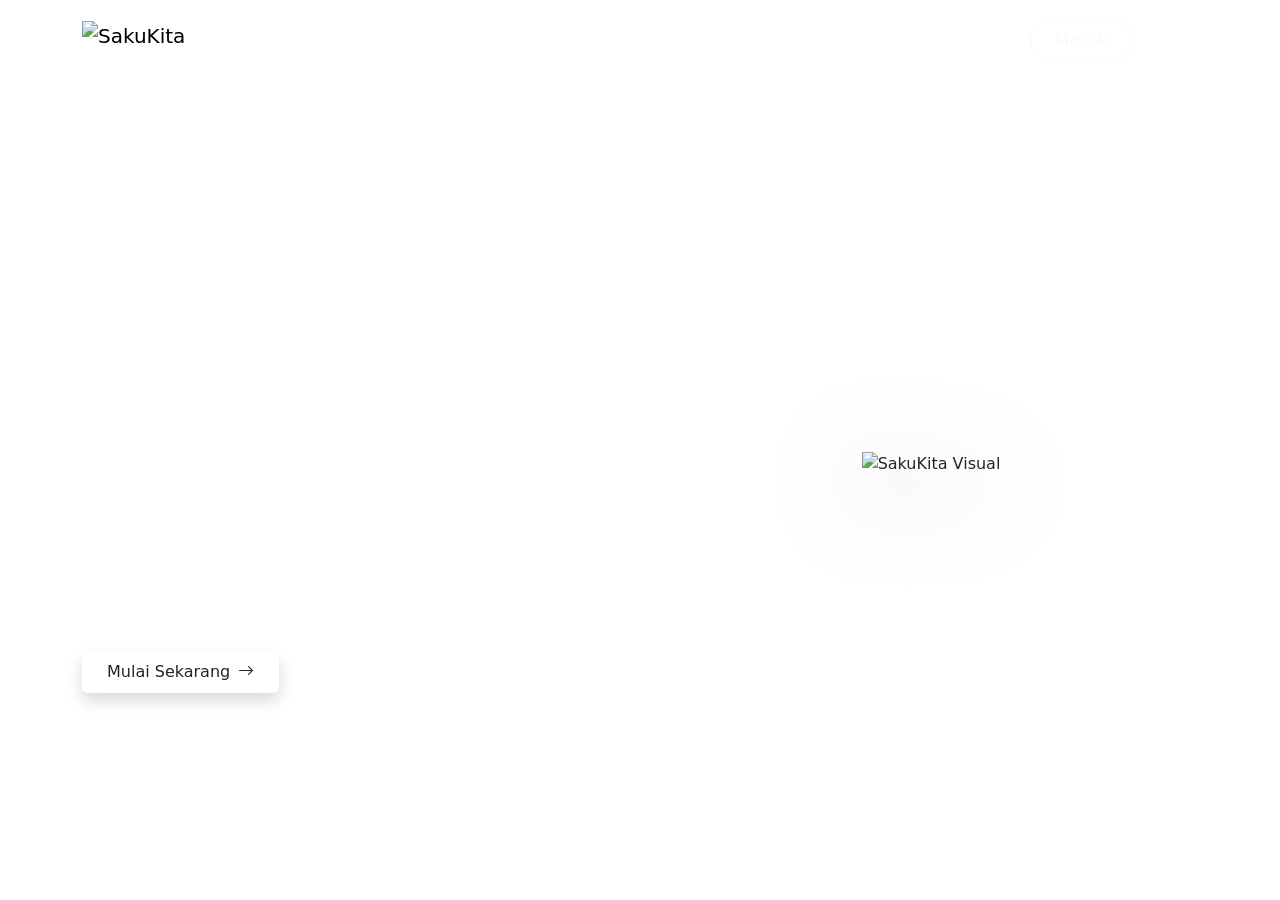
==== src/main/resources/templates/index.html @ 0dfc2b41 "menambahkan halaman index,login dan register" ====
<!DOCTYPE html>
<html lang="en" xmlns:th="http://www.thymeleaf.org">
<head>
    <meta charset="UTF-8">
    <meta name="viewport" content="width=device-width, initial-scale=1.0">
    <title>SakuKita - Informasi untuk Literasi Keuangan</title>
    <link href="https://cdn.jsdelivr.net/npm/bootstrap@5.3.3/dist/css/bootstrap.min.css" rel="stylesheet" integrity="sha384-QWTKZyjpPEjISv5WaRU9OFeRpok6YctnYmDr5pNlyT2bRjXh0JMhjY6hW+ALEwIH" crossorigin="anonymous">
    <link rel="stylesheet" href="https://cdn.jsdelivr.net/npm/bootstrap-icons@1.11.3/font/bootstrap-icons.min.css">
    <link rel="stylesheet" th:href="@{/css/sakukita.css}">
</head>
<body class="sisi-hijau min-vh-100 d-flex flex-column">

    <nav class="navbar navbar-expand-lg border-bottom border-white border-opacity-10 py-3">
        <div class="container">
            <a class="navbar-brand d-flex align-items-center" th:href="@{/}">
                <img th:src="@{/images/logo.png}" alt="SakuKita" style="height: 38px; width: auto;">
            </a>
            <div class="d-flex align-items-center gap-3">
                <a th:href="@{/login}" class="btn btn-outline-light rounded-pill py-2 px-4 small">Masuk</a>
                <a th:href="@{/register}" class="text-white-50 text-decoration-none small fw-semibold">Daftar</a>
            </div>
        </div>
    </nav>

    <main class="flex-grow-1 d-flex align-items-center py-5">
        <div class="container">
            <div class="row g-5 align-items-center">
                <div class="col-lg-6 pe-lg-4">
                    <h1 class="display-4 font-judul text-white fw-medium mb-3 lh-sm">"Uang lebih terarah, hidup jadi lebih tenang bersama <span class="fst-italic" style="color: var(--warna-mint);">SakuKita</span>"</h1>
                    <p class="text-white-50 fs-6 lh-lg mb-4" style="max-width: 500px;">
                        Biar ngatur duit nggak terasa ribet SakuKita bantu kamu pantau Pemasukan dan ngatur Pengeluaran Jadi, bisa tetap jajan tanpa takut boncos di akhir bulan.
                    </p>
                    <div class="d-flex align-items-center gap-3">
                        <a th:href="@{/register}" class="btn tombol-putih py-2 px-4 shadow d-inline-flex align-items-center gap-2">
                            <span>Mulai Sekarang</span>
                            <i class="bi bi-arrow-right"></i>
                        </a>
                    </div>
                </div>

                <div class="col-lg-6 ps-lg-4 d-flex justify-content-center align-items-center">
                    <img th:src="@{/images/utama.png}" alt="SakuKita Visual" class="img-fluid" style="max-height: 440px; width: auto; filter: drop-shadow(0 20px 45px rgba(0, 0, 0, 0.5));">
                </div>
            </div>
        </div>
    </main>

    <footer class="py-3 text-center text-white-50 small border-top border-white border-opacity-10">
        <div class="container">
            <p class="mb-0">© 2026 SakuKita. Kelola keuangan pribadi tanpa drama.</p>
        </div>
    </footer>

    <script src="https://cdn.jsdelivr.net/npm/bootstrap@5.3.3/dist/js/bootstrap.bundle.min.js" integrity="sha384-YvpcrYf0tY3lHB60NNkmXc5s9fDVZLESaAA55NDzOxhy9GkcIdslK1eN7N6jIeHz" crossorigin="anonymous"></script>
</body>
</html>
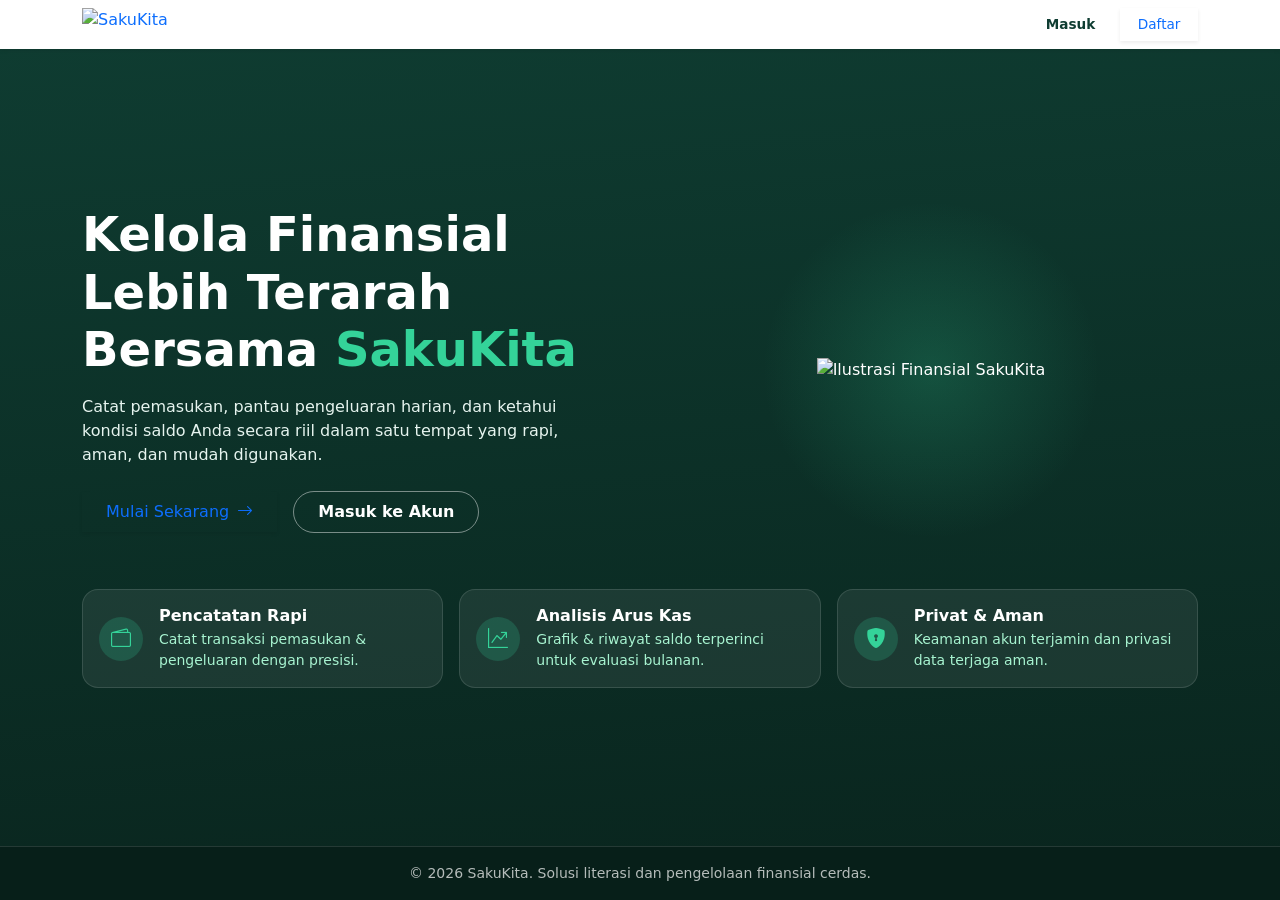
==== commit 69230a76: "membuat navigation button" ====
--- a/src/main/resources/templates/index.html
+++ b/src/main/resources/templates/index.html
@@ -1,53 +1,105 @@
 <!DOCTYPE html>
-<html lang="en" xmlns:th="http://www.thymeleaf.org">
+<html lang="id" xmlns:th="http://www.thymeleaf.org">
 <head>
     <meta charset="UTF-8">
     <meta name="viewport" content="width=device-width, initial-scale=1.0">
-    <title>SakuKita - Informasi untuk Literasi Keuangan</title>
+    <title>SakuKita - Kelola Keuangan Pribadi</title>
+    <link rel="icon" type="image/png" th:href="@{/images/logo1.png}" />
+    <link rel="preconnect" href="https://fonts.googleapis.com" />
+    <link rel="preconnect" href="https://fonts.gstatic.com" crossorigin />
+    <link href="https://fonts.googleapis.com/css2?family=Plus+Jakarta+Sans:ital,wght@0,400;0,500;0,600;0,700;1,400&family=Playfair+Display:ital,wght@0,500;0,600;0,700;1,400&display=swap" rel="stylesheet" />
     <link href="https://cdn.jsdelivr.net/npm/bootstrap@5.3.3/dist/css/bootstrap.min.css" rel="stylesheet" integrity="sha384-QWTKZyjpPEjISv5WaRU9OFeRpok6YctnYmDr5pNlyT2bRjXh0JMhjY6hW+ALEwIH" crossorigin="anonymous">
     <link rel="stylesheet" href="https://cdn.jsdelivr.net/npm/bootstrap-icons@1.11.3/font/bootstrap-icons.min.css">
     <link rel="stylesheet" th:href="@{/css/sakukita.css}">
 </head>
-<body class="sisi-hijau min-vh-100 d-flex flex-column">
+<body class="min-vh-100 d-flex flex-column justify-content-between" style="background: linear-gradient(175deg, #0F3D32 0%, #09241D 100%); color: #FFFFFF;">
 
-    <nav class="navbar navbar-expand-lg border-bottom border-white border-opacity-10 py-3">
-        <div class="container">
-            <a class="navbar-brand d-flex align-items-center" th:href="@{/}">
-                <img th:src="@{/images/logo.png}" alt="SakuKita" style="height: 38px; width: auto;">
+    <header class="py-2 bg-white shadow-sm position-sticky top-0" style="z-index: 1020;">
+        <div class="container d-flex justify-content-between align-items-center">
+            <a th:href="@{/}" class="d-inline-flex align-items-center text-decoration-none">
+                <img th:src="@{/images/logoutama.png}" alt="SakuKita" style="height: 32px; width: auto; display: block;">
             </a>
-            <div class="d-flex align-items-center gap-3">
-                <a th:href="@{/login}" class="btn btn-outline-light rounded-pill py-2 px-4 small">Masuk</a>
-                <a th:href="@{/register}" class="text-white-50 text-decoration-none small fw-semibold">Daftar</a>
+            <div class="d-flex align-items-center gap-2">
+                <a th:href="@{/login}" class="btn btn-sm text-decoration-none fw-semibold px-3 py-1" style="color: #0F3D32; font-size: 0.85rem;">Masuk</a>
+                <a th:href="@{/register}" class="tombol-utama text-decoration-none shadow-sm" style="padding: 0.38rem 1.1rem; font-size: 0.85rem;">Daftar</a>
             </div>
         </div>
-    </nav>
+    </header>
 
-    <main class="flex-grow-1 d-flex align-items-center py-5">
+    <main class="flex-grow-1 d-flex flex-column justify-content-center py-5">
         <div class="container">
-            <div class="row g-5 align-items-center">
-                <div class="col-lg-6 pe-lg-4">
-                    <h1 class="display-4 font-judul text-white fw-medium mb-3 lh-sm">"Uang lebih terarah, hidup jadi lebih tenang bersama <span class="fst-italic" style="color: var(--warna-mint);">SakuKita</span>"</h1>
-                    <p class="text-white-50 fs-6 lh-lg mb-4" style="max-width: 500px;">
-                        Biar ngatur duit nggak terasa ribet SakuKita bantu kamu pantau Pemasukan dan ngatur Pengeluaran Jadi, bisa tetap jajan tanpa takut boncos di akhir bulan.
+            <div class="row align-items-center g-4 g-lg-5">
+                <div class="col-lg-6 order-2 order-lg-1 text-center text-lg-start">
+                    <h1 class="font-judul display-5 fw-bold mb-3 lh-tight text-white">
+                        Kelola Finansial Lebih Terarah Bersama <span style="color: #34D399;">SakuKita</span>
+                    </h1>
+                    <p class="fs-6 mb-4 lh-relaxed" style="color: #E6F4EF; max-width: 500px;">
+                        Catat pemasukan, pantau pengeluaran harian, dan ketahui kondisi saldo Anda secara riil dalam satu tempat yang rapi, aman, dan mudah digunakan.
                     </p>
-                    <div class="d-flex align-items-center gap-3">
-                        <a th:href="@{/register}" class="btn tombol-putih py-2 px-4 shadow d-inline-flex align-items-center gap-2">
+                    <div class="d-flex flex-wrap align-items-center justify-content-center justify-content-lg-start gap-3">
+                        <a th:href="@{/register}" class="tombol-putih py-2 px-4 text-decoration-none d-inline-flex align-items-center gap-2 shadow-sm">
                             <span>Mulai Sekarang</span>
                             <i class="bi bi-arrow-right"></i>
+                        </a>
+                        <a th:href="@{/login}" class="btn py-2 px-4 text-decoration-none fw-semibold rounded-pill" style="border: 1px solid rgba(255, 255, 255, 0.45); color: #FFFFFF;">
+                            <span>Masuk ke Akun</span>
                         </a>
                     </div>
                 </div>
 
-                <div class="col-lg-6 ps-lg-4 d-flex justify-content-center align-items-center">
-                    <img th:src="@{/images/utama.png}" alt="SakuKita Visual" class="img-fluid" style="max-height: 440px; width: auto; filter: drop-shadow(0 20px 45px rgba(0, 0, 0, 0.5));">
+                <div class="col-lg-6 order-1 order-lg-2 text-center position-relative">
+                    <div class="position-absolute top-50 start-50 translate-middle rounded-circle" style="width: 340px; height: 340px; background: radial-gradient(circle, rgba(52, 211, 153, 0.2) 0%, rgba(15, 61, 50, 0) 70%); z-index: 0; pointer-events: none;"></div>
+                    <img th:src="@{/images/utama.png}" alt="Ilustrasi Finansial SakuKita" class="img-fluid position-relative" style="max-height: 390px; width: auto; z-index: 1;">
+                </div>
+            </div>
+
+            <div class="row g-3 mt-4 pt-lg-3">
+                <div class="col-12 col-md-4">
+                    <div class="p-3 rounded-4 h-100" style="background-color: rgba(255, 255, 255, 0.07); border: 1px solid rgba(255, 255, 255, 0.12);">
+                        <div class="d-flex align-items-center gap-3">
+                            <div class="d-inline-flex align-items-center justify-content-center rounded-circle flex-shrink-0" style="width: 44px; height: 44px; background-color: rgba(52, 211, 153, 0.2); color: #34D399;">
+                                <i class="bi bi-wallet2 fs-5"></i>
+                            </div>
+                            <div>
+                                <h6 class="text-white fw-bold mb-1 fs-6">Pencatatan Rapi</h6>
+                                <p class="small mb-0" style="color: #A7F3D0;">Catat transaksi pemasukan &amp; pengeluaran dengan presisi.</p>
+                            </div>
+                        </div>
+                    </div>
+                </div>
+                <div class="col-12 col-md-4">
+                    <div class="p-3 rounded-4 h-100" style="background-color: rgba(255, 255, 255, 0.07); border: 1px solid rgba(255, 255, 255, 0.12);">
+                        <div class="d-flex align-items-center gap-3">
+                            <div class="d-inline-flex align-items-center justify-content-center rounded-circle flex-shrink-0" style="width: 44px; height: 44px; background-color: rgba(52, 211, 153, 0.2); color: #34D399;">
+                                <i class="bi bi-graph-up-arrow fs-5"></i>
+                            </div>
+                            <div>
+                                <h6 class="text-white fw-bold mb-1 fs-6">Analisis Arus Kas</h6>
+                                <p class="small mb-0" style="color: #A7F3D0;">Grafik &amp; riwayat saldo terperinci untuk evaluasi bulanan.</p>
+                            </div>
+                        </div>
+                    </div>
+                </div>
+                <div class="col-12 col-md-4">
+                    <div class="p-3 rounded-4 h-100" style="background-color: rgba(255, 255, 255, 0.07); border: 1px solid rgba(255, 255, 255, 0.12);">
+                        <div class="d-flex align-items-center gap-3">
+                            <div class="d-inline-flex align-items-center justify-content-center rounded-circle flex-shrink-0" style="width: 44px; height: 44px; background-color: rgba(52, 211, 153, 0.2); color: #34D399;">
+                                <i class="bi bi-shield-lock-fill fs-5"></i>
+                            </div>
+                            <div>
+                                <h6 class="text-white fw-bold mb-1 fs-6">Privat &amp; Aman</h6>
+                                <p class="small mb-0" style="color: #A7F3D0;">Keamanan akun terjamin dan privasi data terjaga aman.</p>
+                            </div>
+                        </div>
+                    </div>
                 </div>
             </div>
         </div>
     </main>
 
-    <footer class="py-3 text-center text-white-50 small border-top border-white border-opacity-10">
+    <footer class="py-3 text-center small" style="border-top: 1px solid rgba(255, 255, 255, 0.12); background-color: #071F19; color: rgba(255, 255, 255, 0.7);">
         <div class="container">
-            <p class="mb-0">© 2026 SakuKita. Kelola keuangan pribadi tanpa drama.</p>
+            <p class="mb-0">&copy; 2026 SakuKita. Solusi literasi dan pengelolaan finansial cerdas.</p>
         </div>
     </footer>
 
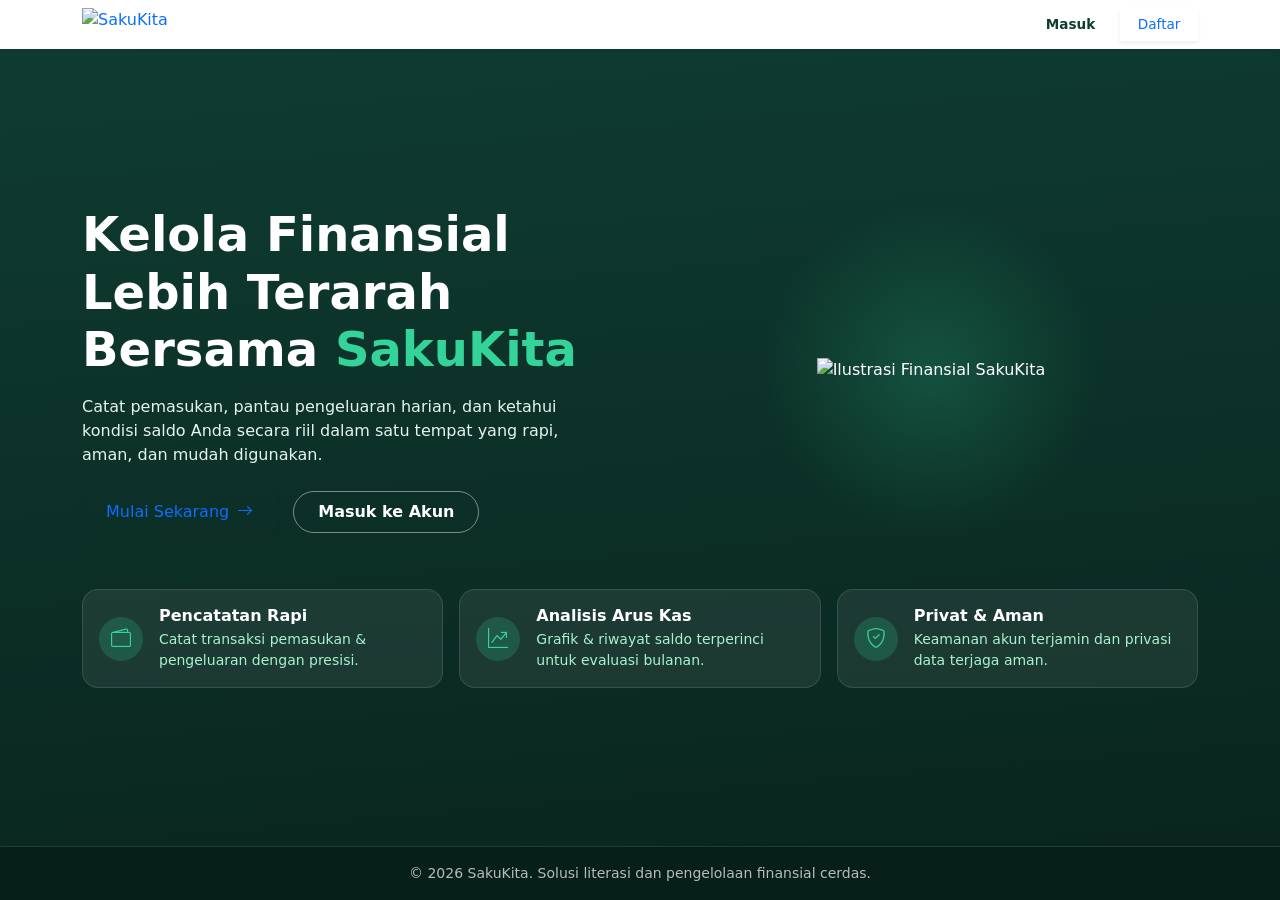
==== commit 51091abd: "merapihkan tampilan" ====
--- a/src/main/resources/templates/index.html
+++ b/src/main/resources/templates/index.html
@@ -26,69 +26,132 @@
         </div>
     </header>
 
-    <main class="flex-grow-1 d-flex flex-column justify-content-center py-5">
+    <main class="flex-grow-1 d-flex flex-column justify-content-center py-4 py-lg-5">
         <div class="container">
-            <div class="row align-items-center g-4 g-lg-5">
-                <div class="col-lg-6 order-2 order-lg-1 text-center text-lg-start">
-                    <h1 class="font-judul display-5 fw-bold mb-3 lh-tight text-white">
+            <div class="d-lg-none">
+                <div class="text-center mb-4">
+                    <h1 class="display-6 fw-bold mb-3 lh-tight text-white" style="font-family: 'Plus Jakarta Sans', sans-serif;">
                         Kelola Finansial Lebih Terarah Bersama <span style="color: #34D399;">SakuKita</span>
                     </h1>
-                    <p class="fs-6 mb-4 lh-relaxed" style="color: #E6F4EF; max-width: 500px;">
+                    <p class="fs-6 mb-4 lh-relaxed mx-auto" style="color: #E6F4EF; max-width: 500px;">
                         Catat pemasukan, pantau pengeluaran harian, dan ketahui kondisi saldo Anda secara riil dalam satu tempat yang rapi, aman, dan mudah digunakan.
                     </p>
-                    <div class="d-flex flex-wrap align-items-center justify-content-center justify-content-lg-start gap-3">
-                        <a th:href="@{/register}" class="tombol-putih py-2 px-4 text-decoration-none d-inline-flex align-items-center gap-2 shadow-sm">
+                    <div class="d-flex flex-wrap align-items-center justify-content-center gap-2 gap-sm-3">
+                        <a th:href="@{/register}" class="tombol-putih py-2 px-3 px-sm-4 text-decoration-none d-inline-flex align-items-center gap-2 shadow-sm">
                             <span>Mulai Sekarang</span>
                             <i class="bi bi-arrow-right"></i>
                         </a>
-                        <a th:href="@{/login}" class="btn py-2 px-4 text-decoration-none fw-semibold rounded-pill" style="border: 1px solid rgba(255, 255, 255, 0.45); color: #FFFFFF;">
+                        <a th:href="@{/login}" class="btn py-2 px-3 px-sm-4 text-decoration-none fw-semibold hero-btn-outline">
                             <span>Masuk ke Akun</span>
                         </a>
                     </div>
                 </div>
 
-                <div class="col-lg-6 order-1 order-lg-2 text-center position-relative">
-                    <div class="position-absolute top-50 start-50 translate-middle rounded-circle" style="width: 340px; height: 340px; background: radial-gradient(circle, rgba(52, 211, 153, 0.2) 0%, rgba(15, 61, 50, 0) 70%); z-index: 0; pointer-events: none;"></div>
-                    <img th:src="@{/images/utama.png}" alt="Ilustrasi Finansial SakuKita" class="img-fluid position-relative" style="max-height: 390px; width: auto; z-index: 1;">
-                </div>
-            </div>
-
-            <div class="row g-3 mt-4 pt-lg-3">
-                <div class="col-12 col-md-4">
-                    <div class="p-3 rounded-4 h-100" style="background-color: rgba(255, 255, 255, 0.07); border: 1px solid rgba(255, 255, 255, 0.12);">
-                        <div class="d-flex align-items-center gap-3">
-                            <div class="d-inline-flex align-items-center justify-content-center rounded-circle flex-shrink-0" style="width: 44px; height: 44px; background-color: rgba(52, 211, 153, 0.2); color: #34D399;">
-                                <i class="bi bi-wallet2 fs-5"></i>
+                <div class="hero-visual-container">
+                    <div class="hero-glow-bg"></div>
+                    <img th:src="@{/images/utama.png}" alt="Ilustrasi Finansial SakuKita" class="hero-coin-bg">
+                    <div class="hero-cards-stack">
+                        <div class="hero-glass-card">
+                            <div class="d-flex align-items-center gap-3">
+                                <div class="hero-card-icon flex-shrink-0">
+                                    <i class="bi bi-wallet2"></i>
+                                </div>
+                                <div>
+                                    <h6 class="text-white fw-bold mb-1" style="font-size: 0.95rem;">Pencatatan Rapi</h6>
+                                    <p class="mb-0" style="color: #A7F3D0; font-size: 0.825rem; line-height: 1.4;">Catat transaksi pemasukan &amp; pengeluaran dengan presisi.</p>
+                                </div>
                             </div>
-                            <div>
-                                <h6 class="text-white fw-bold mb-1 fs-6">Pencatatan Rapi</h6>
-                                <p class="small mb-0" style="color: #A7F3D0;">Catat transaksi pemasukan &amp; pengeluaran dengan presisi.</p>
+                        </div>
+                        <!-- Kartu 2: Analisis Arus Kas -->
+                        <div class="hero-glass-card">
+                            <div class="d-flex align-items-center gap-3">
+                                <div class="hero-card-icon flex-shrink-0">
+                                    <i class="bi bi-graph-up-arrow"></i>
+                                </div>
+                                <div>
+                                    <h6 class="text-white fw-bold mb-1" style="font-size: 0.95rem;">Analisis Arus Kas</h6>
+                                    <p class="mb-0" style="color: #A7F3D0; font-size: 0.825rem; line-height: 1.4;">Grafik &amp; riwayat saldo terperinci untuk evaluasi bulanan.</p>
+                                </div>
+                            </div>
+                        </div>
+                        <!-- Kartu 3: Privat & Aman -->
+                        <div class="hero-glass-card">
+                            <div class="d-flex align-items-center gap-3">
+                                <div class="hero-card-icon flex-shrink-0">
+                                    <i class="bi bi-shield-check"></i>
+                                </div>
+                                <div>
+                                    <h6 class="text-white fw-bold mb-1" style="font-size: 0.95rem;">Privat &amp; Aman</h6>
+                                    <p class="mb-0" style="color: #A7F3D0; font-size: 0.825rem; line-height: 1.4;">Keamanan akun terjamin dan privasi data terjaga.</p>
+                                </div>
                             </div>
                         </div>
                     </div>
                 </div>
-                <div class="col-12 col-md-4">
-                    <div class="p-3 rounded-4 h-100" style="background-color: rgba(255, 255, 255, 0.07); border: 1px solid rgba(255, 255, 255, 0.12);">
+            </div>
+            <div class="d-none d-lg-block">
+                <div class="row align-items-center g-5">
+                    <div class="col-lg-6 text-start">
+                        <h1 class="font-judul display-5 fw-bold mb-3 lh-tight text-white">
+                            Kelola Finansial Lebih Terarah Bersama <span style="color: #34D399;">SakuKita</span>
+                        </h1>
+                        <p class="fs-6 mb-4 lh-relaxed" style="color: #E6F4EF; max-width: 500px;">
+                            Catat pemasukan, pantau pengeluaran harian, dan ketahui kondisi saldo Anda secara riil dalam satu tempat yang rapi, aman, dan mudah digunakan.
+                        </p>
                         <div class="d-flex align-items-center gap-3">
-                            <div class="d-inline-flex align-items-center justify-content-center rounded-circle flex-shrink-0" style="width: 44px; height: 44px; background-color: rgba(52, 211, 153, 0.2); color: #34D399;">
-                                <i class="bi bi-graph-up-arrow fs-5"></i>
-                            </div>
-                            <div>
-                                <h6 class="text-white fw-bold mb-1 fs-6">Analisis Arus Kas</h6>
-                                <p class="small mb-0" style="color: #A7F3D0;">Grafik &amp; riwayat saldo terperinci untuk evaluasi bulanan.</p>
+                            <a th:href="@{/register}" class="tombol-putih py-2 px-4 text-decoration-none d-inline-flex align-items-center gap-2 shadow-sm">
+                                <span>Mulai Sekarang</span>
+                                <i class="bi bi-arrow-right"></i>
+                            </a>
+                            <a th:href="@{/login}" class="btn py-2 px-4 text-decoration-none fw-semibold rounded-pill" style="border: 1px solid rgba(255, 255, 255, 0.45); color: #FFFFFF;">
+                                <span>Masuk ke Akun</span>
+                            </a>
+                        </div>
+                    </div>
+
+                    <div class="col-lg-6 text-center position-relative">
+                        <div class="position-absolute top-50 start-50 translate-middle rounded-circle" style="width: 340px; height: 340px; background: radial-gradient(circle, rgba(52, 211, 153, 0.2) 0%, rgba(15, 61, 50, 0) 70%); z-index: 0; pointer-events: none;"></div>
+                        <img th:src="@{/images/utama.png}" alt="Ilustrasi Finansial SakuKita" class="img-fluid position-relative" style="max-height: 390px; width: auto; z-index: 1;">
+                    </div>
+                </div>
+
+                <div class="row g-3 mt-4 pt-3">
+                    <div class="col-4">
+                        <div class="p-3 rounded-4 h-100" style="background-color: rgba(255, 255, 255, 0.07); border: 1px solid rgba(255, 255, 255, 0.12);">
+                            <div class="d-flex align-items-center gap-3">
+                                <div class="d-inline-flex align-items-center justify-content-center rounded-circle flex-shrink-0" style="width: 44px; height: 44px; background-color: rgba(52, 211, 153, 0.2); color: #34D399;">
+                                    <i class="bi bi-wallet2 fs-5"></i>
+                                </div>
+                                <div>
+                                    <h6 class="text-white fw-bold mb-1 fs-6">Pencatatan Rapi</h6>
+                                    <p class="small mb-0" style="color: #A7F3D0;">Catat transaksi pemasukan &amp; pengeluaran dengan presisi.</p>
+                                </div>
                             </div>
                         </div>
                     </div>
-                </div>
-                <div class="col-12 col-md-4">
-                    <div class="p-3 rounded-4 h-100" style="background-color: rgba(255, 255, 255, 0.07); border: 1px solid rgba(255, 255, 255, 0.12);">
-                        <div class="d-flex align-items-center gap-3">
-                            <div class="d-inline-flex align-items-center justify-content-center rounded-circle flex-shrink-0" style="width: 44px; height: 44px; background-color: rgba(52, 211, 153, 0.2); color: #34D399;">
-                                <i class="bi bi-shield-lock-fill fs-5"></i>
+                    <div class="col-4">
+                        <div class="p-3 rounded-4 h-100" style="background-color: rgba(255, 255, 255, 0.07); border: 1px solid rgba(255, 255, 255, 0.12);">
+                            <div class="d-flex align-items-center gap-3">
+                                <div class="d-inline-flex align-items-center justify-content-center rounded-circle flex-shrink-0" style="width: 44px; height: 44px; background-color: rgba(52, 211, 153, 0.2); color: #34D399;">
+                                    <i class="bi bi-graph-up-arrow fs-5"></i>
+                                </div>
+                                <div>
+                                    <h6 class="text-white fw-bold mb-1 fs-6">Analisis Arus Kas</h6>
+                                    <p class="small mb-0" style="color: #A7F3D0;">Grafik &amp; riwayat saldo terperinci untuk evaluasi bulanan.</p>
+                                </div>
                             </div>
-                            <div>
-                                <h6 class="text-white fw-bold mb-1 fs-6">Privat &amp; Aman</h6>
-                                <p class="small mb-0" style="color: #A7F3D0;">Keamanan akun terjamin dan privasi data terjaga aman.</p>
+                        </div>
+                    </div>
+                    <div class="col-4">
+                        <div class="p-3 rounded-4 h-100" style="background-color: rgba(255, 255, 255, 0.07); border: 1px solid rgba(255, 255, 255, 0.12);">
+                            <div class="d-flex align-items-center gap-3">
+                                <div class="d-inline-flex align-items-center justify-content-center rounded-circle flex-shrink-0" style="width: 44px; height: 44px; background-color: rgba(52, 211, 153, 0.2); color: #34D399;">
+                                    <i class="bi bi-shield-check fs-5"></i>
+                                </div>
+                                <div>
+                                    <h6 class="text-white fw-bold mb-1 fs-6">Privat &amp; Aman</h6>
+                                    <p class="small mb-0" style="color: #A7F3D0;">Keamanan akun terjamin dan privasi data terjaga aman.</p>
+                                </div>
                             </div>
                         </div>
                     </div>
